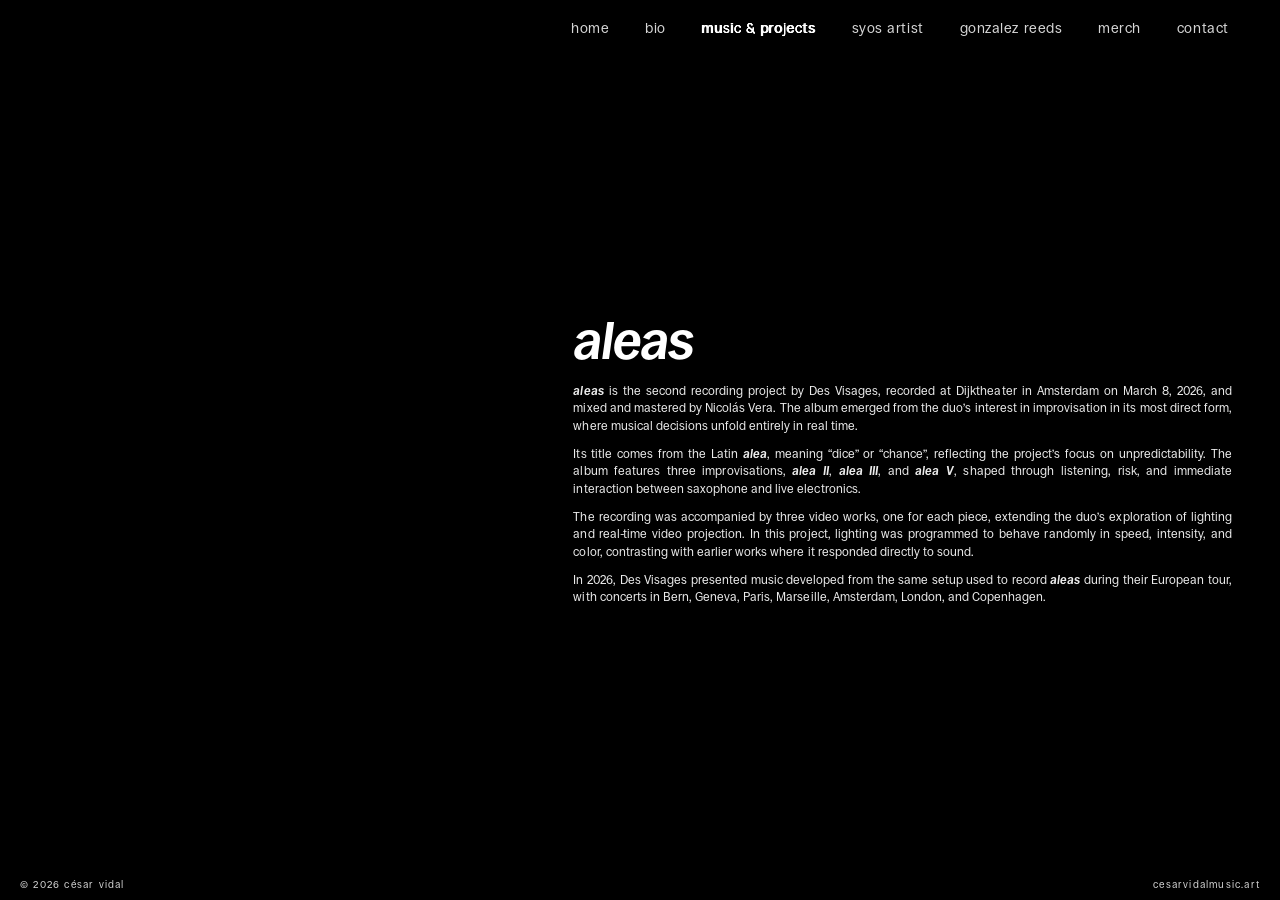
==== aleas.html @ bc0245df "Update aleas.html" ====
<!DOCTYPE html>
<html lang="en">
<head>
  <meta charset="UTF-8" />
  <meta name="viewport" content="width=device-width, initial-scale=1.0" />
  <meta name="description" content="aleas — Des Visages" />
  <title>aleas — César Vidal</title>

  <link rel="preload" href="fonts/Ronzino-BoldOblique.woff2" as="font" type="font/woff2" crossorigin />
  <link rel="preload" href="fonts/Ronzino-Regular.woff2" as="font" type="font/woff2" crossorigin />
  <link rel="preload" href="fonts/Ronzino-Oblique.woff2" as="font" type="font/woff2" crossorigin />
  <link rel="icon" href="favicon.ico" sizes="any">
  <link rel="icon" href="favicon.svg" type="image/svg+xml">
  <link rel="apple-touch-icon" href="apple-touch-icon.png">
  <script defer src="favicon.js?v=6"></script>
  <link rel="stylesheet" href="css/style.css" />

  <style>
    html, body {
      height: 100%;
      overflow: hidden;
      background: #000;
    }

    .cv-page {
      position: relative;
      height: 100vh;
      overflow: hidden;
      background: #000;
    }

    .cv-aleas-bg-video {
      position: fixed;
      inset: 0;
      width: 100vw;
      height: 100vh;
      object-fit: cover;
      object-position: center center;
      z-index: 0;
      pointer-events: none;
    }

    .cv-nav {
      background: transparent;
      z-index: 5;
    }

    .cv-nav.cv-nav--dark a {
      color: rgba(255,255,255,0.84);
    }

    .cv-nav.cv-nav--dark a:hover {
      color: var(--accent);
    }

    .cv-nav a.active {
      color: #ffffff;
      text-shadow: 0.35px 0 currentColor, -0.35px 0 currentColor;
    }

    .cv-page-content {
      position: relative;
      z-index: 2;
      height: 100vh;
      display: flex;
      flex-direction: column;
      min-height: 0;
      padding-top: var(--nav-height);
      box-sizing: border-box;
      background: transparent;
    }

    .cv-aleas-stage {
      flex: 1;
      min-height: 0;
      display: flex;
      align-items: center;
      justify-content: center;
      padding: 0 0 2.1rem;
      box-sizing: border-box;
    }

    .cv-aleas-panel {
      width: 100vw;
      height: min(74vh, 745px);
      min-height: 560px;
      background: rgba(0,0,0,0.64);
      box-sizing: border-box;
      display: grid;
      grid-template-columns: minmax(0, 0.42fr) minmax(0, 0.58fr);
      gap: clamp(1.8rem, 3.8vw, 4.6rem);
      align-items: center;
      padding: clamp(1.4rem, 2.5vw, 2.8rem) var(--pad-x);
    }

    .cv-aleas-player-slot {
      width: 100%;
      min-width: 0;
      display: flex;
      align-items: center;
      justify-content: center;
    }

    .cv-aleas-player {
      width: min(350px, 100%);
      height: 470px;
      border: 0;
      display: block;
      box-shadow: 0 18px 42px rgba(0,0,0,0.28);
    }

    .cv-aleas-text-slot {
      width: 100%;
      max-width: 760px;
      min-width: 0;
      font-family: 'Ronzino', sans-serif;
      color: #ffffff;
      justify-self: start;
    }

    .cv-page-title {
      margin: 0 0 clamp(0.9rem, 1.7vh, 1.3rem);
      color: #ffffff;
    }

    .cv-aleas-copy {
      margin: 0 0 0.72rem;
      font-size: clamp(12px, 0.92vw, 14.2px);
      line-height: 1.43;
      letter-spacing: 0.002em;
      color: rgba(255,255,255,0.92);
      text-align: justify;
      text-justify: inter-word;
    }

    .cv-aleas-copy em {
      font-style: italic;
    }

    .cv-aleas-copy:last-of-type {
      margin-bottom: 0;
    }

    .cv-aleas-footer {
      position: fixed;
      left: 0;
      right: 0;
      bottom: 0;
      z-index: 4;
      padding: 0.55rem clamp(0.5rem, 2vw, 1.25rem);
      display: flex;
      justify-content: space-between;
      align-items: center;
      background: transparent;
      border: 0;
      pointer-events: none;
    }

    .cv-aleas-footer span {
      font-family: 'Ronzino', sans-serif;
      font-size: 10px;
      letter-spacing: 0.12em;
      text-transform: lowercase;
      color: rgba(255,255,255,0.82);
    }
  </style>
</head>

<body>
  <div class="cv-page">

    <video class="cv-aleas-bg-video" autoplay muted loop playsinline preload="auto">
      <source src="videos/aleas-video.mp4" type="video/mp4">
    </video>

    <nav class="cv-nav cv-nav--dark">
      <ul>
        <li><a href="index.html">home</a></li>
        <li><a href="bio.html">bio</a></li>
        <li><a href="music-projects.html" class="active">music &amp; projects</a></li>
        <li><a href="https://syos.co/en/blogs/our-artists/cesar-vidal" target="_blank" rel="noopener">syos artist</a></li>
        <li><a href="gonzalez-reeds.html">gonzalez reeds</a></li>
        <li class="cv-nav-soon">
  <a href="#" aria-disabled="true">merch</a>
  <span class="cv-nav-soon-bubble">coming soon</span>
</li>
        <li><a href="contact.html">contact</a></li>
      </ul>
    </nav>

    <main class="cv-page-content">
      <section class="cv-aleas-stage">

        <div class="cv-aleas-panel">

          <div class="cv-aleas-player-slot">
            <iframe
              class="cv-aleas-player"
              src="https://bandcamp.com/EmbeddedPlayer/album=2317617485/size=large/bgcol=333333/linkcol=c8400a/tracklist=false/transparent=true/"
              seamless>
              <a href="https://desvisages.bandcamp.com/album/aleas">aleas by Des Visages</a>
            </iframe>
          </div>

          <article class="cv-aleas-text-slot">
            <h1 class="cv-page-title"><em>aleas</em></h1>

            <p class="cv-aleas-copy">
              <em>aleas</em> is the second recording project by Des Visages, recorded at Dijktheater in Amsterdam on March 8, 2026, and mixed and mastered by Nicolás Vera. The album emerged from the duo’s interest in improvisation in its most direct form, where musical decisions unfold entirely in real time.
            </p>

            <p class="cv-aleas-copy">
              Its title comes from the Latin <em>alea</em>, meaning “dice” or “chance”, reflecting the project’s focus on unpredictability. The album features three improvisations, <em>alea II</em>, <em>alea III</em>, and <em>alea V</em>, shaped through listening, risk, and immediate interaction between saxophone and live electronics.
            </p>

            <p class="cv-aleas-copy">
              The recording was accompanied by three video works, one for each piece, extending the duo’s exploration of lighting and real-time video projection. In this project, lighting was programmed to behave randomly in speed, intensity, and color, contrasting with earlier works where it responded directly to sound.
            </p>

            <p class="cv-aleas-copy">
              In 2026, Des Visages presented music developed from the same setup used to record <em>aleas</em> during their European tour, with concerts in Bern, Geneva, Paris, Marseille, Amsterdam, London, and Copenhagen.
            </p>
          </article>

        </div>

      </section>
    </main>

    <footer class="cv-aleas-footer">
      <span>© 2026 César Vidal</span>
      <span>cesarvidalmusic.art</span>
    </footer>

  </div>
</body>
</html>
---- css/style.css ----
/* =============================================
   CÉSAR VIDAL — cesarvidalmusic.art
   Global Stylesheet
   ============================================= */

@font-face {
  font-family: 'Ronzino';
  src: url('../fonts/Ronzino-BoldOblique.woff2') format('woff2');
  font-weight: 700;
  font-style: oblique;
  font-display: swap;
}
@font-face {
  font-family: 'Ronzino';
  src: url('../fonts/Ronzino-Regular.woff2') format('woff2');
  font-weight: 400;
  font-style: normal;
  font-display: swap;
}
@font-face {
  font-family: 'Ronzino';
  src: url('../fonts/Ronzino-Bold.woff2') format('woff2');
  font-weight: 700;
  font-style: normal;
  font-display: swap;
}

/* RESET & BASE */
*, *::before, *::after { box-sizing: border-box; margin: 0; padding: 0; }

html { font-size: 16px; scroll-behavior: smooth; }

body {
  font-family: 'Inter', -apple-system, BlinkMacSystemFont, 'Segoe UI', sans-serif;
  background: #ffffff;
  color: #0A0A0A;
  -webkit-font-smoothing: antialiased;
  -moz-osx-font-smoothing: grayscale;
}

a { color: inherit; text-decoration: none; }
img { display: block; max-width: 100%; }

/* TOKENS */
:root {
  --accent: #C8400A;
  --black: #0A0A0A;
  --white: #ffffff;
  --grey-light: #E0E0E0;
  --grey-mid: #888888;
  --grey-soft: #F2F2F0;
  --nav-height: clamp(2.75rem, 5vw, 3.5rem);
  --pad-x: clamp(1.25rem, 5vw, 3rem);
  --pad-y: clamp(1.5rem, 4vw, 2.5rem);
}

/* =============================================
   NAVIGATION
   ============================================= */
.cv-nav {
  position: absolute;
  top: 0; left: 0; right: 0;
  z-index: 100;
  display: flex;
  justify-content: flex-end;
  align-items: center;
  padding: clamp(1rem, 3vw, 1.75rem) clamp(2rem, 4vw, 3.5rem);
  height: var(--nav-height);
}

.cv-nav--dark a { color: rgba(255,255,255,0.6); }
.cv-nav--dark a:hover { color: var(--accent); }

.cv-nav--light a { color: var(--black); }
.cv-nav--light a:hover { color: var(--accent); }

.cv-nav ul {
  display: flex;
  gap: clamp(1.5rem, 2.8vw, 2.5rem);
  list-style: none;
}

.cv-nav a {
  font-family: 'Ronzino', sans-serif;
  font-weight: 400;
  font-size: 14px;
  letter-spacing: 0.04em;
  text-transform: lowercase;
  display: inline-block;
  transform-origin: center center;
  transition: color 0.35s ease, transform 0.35s ease;
}

.cv-nav a:hover {
  transform: scale(1.08);
}
.cv-nav a.active {
  color: var(--accent);
}

/* =============================================
   FOOTER
   ============================================= */
.cv-footer {
  padding: 1rem var(--pad-x);
  display: flex;
  justify-content: space-between;
  align-items: center;
  border-top: 0.5px solid var(--grey-light);
  flex-wrap: wrap;
  gap: 0.5rem;
}
.cv-footer span {
  font-size: 10px;
  letter-spacing: 0.14em;
  text-transform: uppercase;
  color: #bbb;
}

/* =============================================
   ACCENT DOT
   ============================================= */
.cv-dot {
  display: inline-block;
  width: 5px; height: 5px;
  border-radius: 50%;
  background: var(--accent);
  margin: 0 0.45em;
  vertical-align: middle;
}

/* =============================================
   SECTION LABEL
   ============================================= */
.cv-label {
  font-size: 10px;
  letter-spacing: 0.22em;
  text-transform: uppercase;
  color: var(--grey-mid);
  margin-bottom: 1.5rem;
}

/* =============================================
   PAGE WRAPPER (for interior pages)
   ============================================= */
.cv-page {
  position: relative;
  min-height: 100vh;
  display: flex;
  flex-direction: column;
}
.cv-page-content {
  flex: 1;
  padding-top: var(--nav-height);
}

/* =============================================
   HOME — HERO
   ============================================= */
.cv-hero {
  position: relative;
  width: 100%;
  height: 100vh;
  min-height: 500px;
  overflow: hidden;
  background: #0d0d0d;
}

.cv-hero-img {
  position: absolute;
  inset: 0;
  width: 100%;
  height: 100%;
  object-fit: cover;
  object-position: center center;
  display: block;
}

.cv-hero-overlay {
  position: absolute;
  inset: 0;
  background: linear-gradient(
    to bottom,
    rgba(0,0,0,0.58) 0%,
    rgba(0,0,0,0.10) 40%,
    rgba(0,0,0,0.0) 65%,
    rgba(0,0,0,0.15) 100%
  );
  z-index: 1;
}

.cv-hero-content {
  position: absolute;
  inset: 0;
  z-index: 10;
  display: flex;
  flex-direction: column;
  justify-content: space-between;
  padding: clamp(1rem, 3vw, 1.75rem) var(--pad-x);
}

.cv-hero-name {
  font-family: 'Ronzino', serif;
  font-weight: 700;
  font-style: oblique;
  font-size: clamp(36px, 7vw, 82px);
  line-height: 1;
  color: var(--white);
  text-transform: lowercase;
  letter-spacing: -0.02em;
  text-align: right;
  margin-top: clamp(3rem, 8vw, 5.5rem);
  white-space: nowrap;
}

.cv-hero-bottom {
  display: flex;
  align-items: flex-end;
  justify-content: space-between;
  flex-wrap: wrap;
  gap: 0.5rem;
  padding-bottom: clamp(0.5rem, 1.5vw, 1rem);
}

.cv-hero-tagline {
  font-size: clamp(9px, 1vw, 11px);
  letter-spacing: 0.18em;
  text-transform: uppercase;
  color: rgba(255,255,255,0.45);
}

/* =============================================
   BIO PAGE
   ============================================= */
.cv-bio-grid {
  display: grid;
  grid-template-columns: 55fr 45fr;
  gap: 0;
  border-bottom: 0.5px solid var(--grey-light);
  height: calc(100vh - var(--nav-height) - 52px);
  overflow: hidden;
}

.cv-bio-text {
  padding: var(--pad-y) var(--pad-x);
  border-right: 0.5px solid var(--grey-light);
  display: flex;
  flex-direction: column;
  justify-content: center;
  gap: 0;
  overflow: hidden;
}

.cv-bio-text p {
  font-family: 'Ronzino', sans-serif;
  font-weight: 400;
  font-size: clamp(11px, 1.05vw, 14px);
  line-height: 1.75;
  color: #333;
  text-align: justify;
  hyphens: auto;
  max-width: none;
}
.cv-bio-text p + p { margin-top: 0.75rem; }

.cv-bio-photo {
  width: 100%;
  height: 100%;
  object-fit: cover;
  object-position: center top;
  display: block;
}

/* =============================================
   MUSIC / DISCOGRAPHY PAGE
   ============================================= */
.cv-music-grid {
  display: grid;
  grid-template-columns: repeat(auto-fill, minmax(240px, 1fr));
  border-left: 0.5px solid var(--grey-light);
}

.cv-album {
  border-right: 0.5px solid var(--grey-light);
  border-bottom: 0.5px solid var(--grey-light);
  padding: var(--pad-y) var(--pad-x);
  transition: background 0.2s;
}
.cv-album:hover { background: var(--grey-soft); }

.cv-album-title {
  font-family: 'Mattone', 'Arial Black', sans-serif;
  font-weight: 900;
  font-size: clamp(22px, 4vw, 32px);
  text-transform: uppercase;
  letter-spacing: 0.01em;
  line-height: 1;
  margin-bottom: 0.5rem;
}
.cv-album-meta {
  font-size: 11px;
  letter-spacing: 0.12em;
  text-transform: uppercase;
  color: var(--grey-mid);
  margin-bottom: 0.75rem;
}
.cv-album-desc {
  font-size: 13px;
  line-height: 1.65;
  color: #555;
  margin-bottom: 1.25rem;
}
.cv-album-link {
  font-size: 10px;
  letter-spacing: 0.16em;
  text-transform: uppercase;
  color: var(--accent);
  border-bottom: 0.5px solid var(--accent);
  padding-bottom: 1px;
  transition: opacity 0.2s;
}
.cv-album-link:hover { opacity: 0.7; }

/* =============================================
   PROJECTS PAGE
   ============================================= */
.cv-project {
  border-bottom: 0.5px solid var(--grey-light);
  padding: var(--pad-y) var(--pad-x);
  display: grid;
  grid-template-columns: 1fr 2fr;
  gap: clamp(1.5rem, 4vw, 3rem);
  align-items: start;
  transition: background 0.2s;
}
.cv-project:hover { background: var(--grey-soft); }

.cv-project-title {
  font-family: 'Mattone', 'Arial Black', sans-serif;
  font-weight: 900;
  font-size: clamp(28px, 5vw, 52px);
  text-transform: uppercase;
  letter-spacing: 0.01em;
  line-height: 0.92;
}
.cv-project-body { }
.cv-project-tag {
  font-size: 10px;
  letter-spacing: 0.2em;
  text-transform: uppercase;
  color: var(--accent);
  margin-bottom: 0.6rem;
}
.cv-project-desc {
  font-size: 14px;
  line-height: 1.75;
  color: #444;
  max-width: 52ch;
}
.cv-project-link {
  display: inline-block;
  margin-top: 1rem;
  font-size: 10px;
  letter-spacing: 0.16em;
  text-transform: uppercase;
  color: var(--grey-mid);
  border-bottom: 0.5px solid var(--grey-light);
  padding-bottom: 1px;
  transition: color 0.2s, border-color 0.2s;
}
.cv-project-link:hover { color: var(--black); border-color: var(--black); }

/* =============================================
   CONTACT PAGE
   ============================================= */
.cv-contact-wrap {
  padding: var(--pad-y) var(--pad-x);
  max-width: 640px;
}
.cv-contact-heading {
  font-family: 'Mattone', 'Arial Black', sans-serif;
  font-weight: 900;
  font-size: clamp(36px, 7vw, 72px);
  text-transform: uppercase;
  letter-spacing: 0.01em;
  line-height: 0.9;
  margin-bottom: 2rem;
}
.cv-contact-list {
  list-style: none;
  display: flex;
  flex-direction: column;
  gap: 0;
  border-top: 0.5px solid var(--grey-light);
}
.cv-contact-list li {
  padding: 1rem 0;
  border-bottom: 0.5px solid var(--grey-light);
  display: flex;
  justify-content: space-between;
  align-items: center;
}
.cv-contact-list .platform {
  font-size: 10px;
  letter-spacing: 0.18em;
  text-transform: uppercase;
  color: var(--grey-mid);
}
.cv-contact-list a {
  font-size: 13px;
  letter-spacing: 0.04em;
  color: var(--black);
  transition: color 0.2s;
}
.cv-contact-list a:hover { color: var(--accent); }

/* =============================================
   INTERIOR PAGE HERO (title bar)
   ============================================= */
.cv-page-hero {
  padding: 0.75rem var(--pad-x);
  border-bottom: 0.5px solid var(--grey-light);
}
.cv-page-title {
  font-family: 'Ronzino', serif;
  font-weight: 700;
  font-style: oblique;
  font-size: clamp(28px, 5vw, 52px);
  text-transform: lowercase;
  letter-spacing: -0.02em;
  line-height: 1;
}

/* =============================================
   RESPONSIVE
   ============================================= */
@media (max-width: 720px) {
  .cv-bio-grid {
    grid-template-columns: 1fr;
  }
  .cv-bio-text {
    border-right: none;
    border-bottom: 0.5px solid var(--grey-light);
  }
  .cv-project {
    grid-template-columns: 1fr;
    gap: 1rem;
  }
  .cv-project-title {
    font-size: clamp(32px, 10vw, 52px);
  }
}

@media (max-width: 480px) {
  .cv-nav ul { gap: 1rem; }
  .cv-hero-name { font-size: clamp(36px, 11vw, 60px); }
}

/* NAV HOVER OVERRIDE — stable hover without layout shift */
.cv-nav a {
  display: inline-block;
  transform-origin: center center;
  line-height: 1;
  font-weight: 400;
  transition: color 0.35s ease, transform 0.35s ease, text-shadow 0.35s ease;
}

.cv-nav--light a {
  color: var(--black);
}

.cv-nav--dark a {
  color: rgba(255,255,255,0.6);
}

.cv-nav--light a:hover,
.cv-nav--dark a:hover {
  color: var(--accent);
  transform: scale(1.18);
  text-shadow: 0.35px 0 currentColor, -0.35px 0 currentColor;
}

.cv-nav a.active {
  color: var(--accent);
  text-shadow: 0.35px 0 currentColor, -0.35px 0 currentColor;
}
/* GLOBAL FOOTER OVERRIDE — same look as index and bio */
.cv-footer {
  flex-shrink: 0;
  padding: 0.55rem clamp(0.5rem, 2vw, 1.25rem);
  display: flex;
  justify-content: space-between;
  align-items: center;
  border-top: 0.5px solid #E0E0E0;
  background: #fff;
}

.cv-footer span {
  font-family: 'Ronzino', sans-serif;
  font-size: 10px;
  letter-spacing: 0.12em;
  text-transform: lowercase;
  color: #bbb;
}
.cv-nav-soon {
  position: relative;
}

.cv-nav-soon > a {
  cursor: default;
}

.cv-nav-soon-bubble {
  position: absolute;
  top: calc(100% + 0.55rem);
  left: 50%;
  transform: translateX(-50%) translateY(-0.15rem);
  opacity: 0;
  pointer-events: none;

  padding: 0.34rem 0.52rem 0.38rem;
  border-radius: 999px;

  font-family: 'Ronzino', sans-serif;
  font-size: 10px;
  line-height: 1;
  letter-spacing: 0.08em;
  text-transform: lowercase;
  white-space: nowrap;

  color: #ffffff;
  background: var(--accent);

  transition:
    opacity 0.25s ease,
    transform 0.25s ease;
}

.cv-nav-soon:hover .cv-nav-soon-bubble {
  opacity: 1;
  transform: translateX(-50%) translateY(0);
}
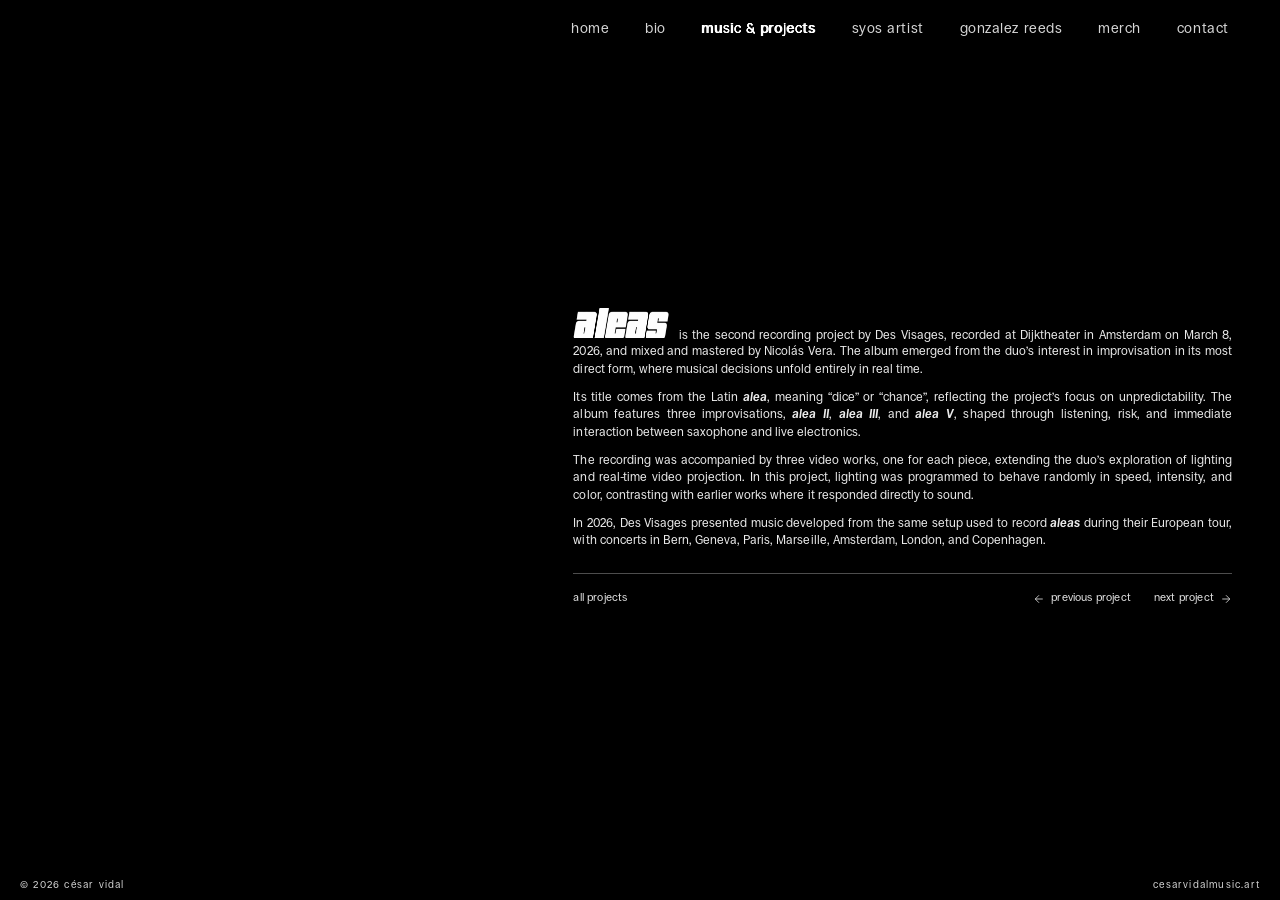
==== commit c0444ac1: "Publish approved project titles, photo transitions and navigation" ====
--- a/aleas.html
+++ b/aleas.html
@@ -2,6 +2,28 @@
 <html lang="en">
 <head>
   <meta charset="UTF-8" />
+
+  <!-- Read navigation intent before waiting for external styles or scripts. -->
+  <script>
+    (function () {
+      try {
+        const key = "cv-page-transition";
+        const raw = sessionStorage.getItem(key);
+        sessionStorage.removeItem(key);
+        const state = raw ? JSON.parse(raw) : null;
+        const age = state ? Date.now() - Number(state.time) : Infinity;
+        if (state && state.target === location.pathname && age >= 0 && age < 60000) {
+          document.documentElement.classList.add("cv-transition-incoming");
+          document.documentElement.classList.add("cv-transition-to-aleas-photo");
+        }
+      } catch (error) {
+        // Navigation remains available when storage is blocked.
+      }
+    })();
+  </script>
+  <link rel="stylesheet" href="css/page-transition.css?v=19" />
+  <script defer src="page-transition.js?v=19" onerror="document.documentElement.classList.remove('cv-transition-incoming', 'cv-transition-to-aleas-photo')"></script>
+
   <meta name="viewport" content="width=device-width, initial-scale=1.0" />
   <meta name="description" content="aleas — Des Visages" />
   <title>aleas — César Vidal</title>
@@ -9,11 +31,12 @@
   <link rel="preload" href="fonts/Ronzino-BoldOblique.woff2" as="font" type="font/woff2" crossorigin />
   <link rel="preload" href="fonts/Ronzino-Regular.woff2" as="font" type="font/woff2" crossorigin />
   <link rel="preload" href="fonts/Ronzino-Oblique.woff2" as="font" type="font/woff2" crossorigin />
+  <link rel="preload" as="image" href="img/title-projects-inline-v1.png" type="image/png" fetchpriority="high">
   <link rel="icon" href="favicon.ico" sizes="any">
   <link rel="icon" href="favicon.svg" type="image/svg+xml">
   <link rel="apple-touch-icon" href="apple-touch-icon.png">
   <script defer src="favicon.js?v=6"></script>
-  <link rel="stylesheet" href="css/style.css" />
+  <link rel="stylesheet" href="css/style.css?v=17" />
 
   <style>
     html, body {
@@ -118,6 +141,18 @@
       justify-self: start;
     }
 
+    .cv-aleas-opening {
+      --run-in-copy-size: clamp(12px, .92vw, 14.2px);
+      --run-in-copy-leading: 1.43;
+      --run-in-paragraph-gap: .72rem;
+      --run-in-title-height: clamp(30px, 2.4vw, 42px);
+      --run-in-title-ratio: 3.1;
+      --run-in-art-left: -61.87989556%;
+      --run-in-art-top: -38.61386139%;
+      --run-in-art-width: 218.27676240%;
+      --run-in-art-height: 465.84158416%;
+    }
+
     .cv-page-title {
       margin: 0 0 clamp(0.9rem, 1.7vh, 1.3rem);
       color: #ffffff;
@@ -164,10 +199,13 @@
       color: rgba(255,255,255,0.82);
     }
   </style>
+  <link rel="stylesheet" href="css/inline-project-heading.css?v=2" />
+  <link rel="stylesheet" href="css/project-navigation.css?v=2" />
 </head>
 
 <body>
-  <div class="cv-page">
+  <div class="cv-transition-entering" aria-hidden="true"></div>
+  <div class="cv-page" data-page-transition-content>
 
     <video class="cv-aleas-bg-video" autoplay muted loop playsinline preload="auto">
       <source src="videos/aleas-video.mp4" type="video/mp4">
@@ -203,11 +241,18 @@
           </div>
 
           <article class="cv-aleas-text-slot">
-            <h1 class="cv-page-title"><em>aleas</em></h1>
-
-            <p class="cv-aleas-copy">
-              <em>aleas</em> is the second recording project by Des Visages, recorded at Dijktheater in Amsterdam on March 8, 2026, and mixed and mastered by Nicolás Vera. The album emerged from the duo’s interest in improvisation in its most direct form, where musical decisions unfold entirely in real time.
-            </p>
+            <div class="cv-aleas-opening cv-run-in-opening">
+              <h1 class="cv-page-title cv-run-in-title">
+                <span class="cv-run-in-title-label">aleas</span>
+                <span class="cv-run-in-title-art" aria-hidden="true">
+                  <img src="img/title-projects-inline-v1.png" width="1672" height="941" alt="" decoding="async" onerror="this.closest('h1').classList.add('cv-run-in-fallback')">
+                </span>
+              </h1>
+
+              <p class="cv-aleas-copy">
+                is the second recording project by Des Visages, recorded at Dijktheater in Amsterdam on March 8, 2026, and mixed and mastered by Nicolás Vera. The album emerged from the duo’s interest in improvisation in its most direct form, where musical decisions unfold entirely in real time.
+              </p>
+            </div>
 
             <p class="cv-aleas-copy">
               Its title comes from the Latin <em>alea</em>, meaning “dice” or “chance”, reflecting the project’s focus on unpredictability. The album features three improvisations, <em>alea II</em>, <em>alea III</em>, and <em>alea V</em>, shaped through listening, risk, and immediate interaction between saxophone and live electronics.
@@ -220,6 +265,15 @@
             <p class="cv-aleas-copy">
               In 2026, Des Visages presented music developed from the same setup used to record <em>aleas</em> during their European tour, with concerts in Bern, Geneva, Paris, Marseille, Amsterdam, London, and Copenhagen.
             </p>
+            <nav class="cv-project-nav" aria-label="Project navigation">
+              <a class="cv-project-nav-all" href="music-projects.html">all projects</a>
+              <a class="cv-project-nav-previous" href="des-visages-ep.html" rel="prev" aria-label="Previous project: Des Visages (EP)" title="Des Visages (EP)">
+                <svg viewBox="0 0 16 16" aria-hidden="true" focusable="false"><path d="M13 8H3m5-5L3 8l5 5"/></svg><span>previous<span class="cv-project-nav-context"> project</span></span>
+              </a>
+              <a class="cv-project-nav-next" href="flor-de-loto.html" rel="next" aria-label="Next project: Flor de Loto" title="Flor de Loto">
+                <span>next<span class="cv-project-nav-context"> project</span></span><svg viewBox="0 0 16 16" aria-hidden="true" focusable="false"><path d="M3 8h10M8 3l5 5-5 5"/></svg>
+              </a>
+            </nav>
           </article>
 
         </div>
@@ -233,5 +287,12 @@
     </footer>
 
   </div>
+  <script>
+  document.querySelectorAll(".cv-nav-soon > a").forEach(link => {
+    link.addEventListener("click", event => {
+      event.preventDefault();
+    });
+  });
+</script>
 </body>
 </html>
--- a/css/page-transition.css
+++ b/css/page-transition.css
@@ -0,0 +1,259 @@
+/* Shared navigation transition. Keep timing and visual settings in one place. */
+:root {
+  --cv-transition-ready: 1;
+  --cv-transition-out-duration: 500ms;
+  --cv-transition-in-duration: 650ms;
+  --cv-transition-reduced-out-duration: 80ms;
+  --cv-transition-reduced-in-duration: 100ms;
+  --cv-transition-color-des-visages: #C40F14;
+  --cv-transition-color-spam: #E6DFC5;
+  --cv-transition-color-black: #000000;
+  --cv-transition-color-white: #ffffff;
+  --cv-artikulation-photo-position: center 60%;
+  --cv-transition-photo-content-blur: 48px;
+}
+
+.cv-transition-entering,
+.cv-transition-curtain {
+  position: fixed;
+  inset: 0;
+  z-index: 2147483600;
+  opacity: 0;
+  pointer-events: none;
+  background:
+    radial-gradient(
+      ellipse at 57% 63%,
+      rgba(44, 85, 68, 0.18),
+      transparent 75%
+    ),
+    #242017;
+}
+
+.cv-transition-curtain {
+  transition: opacity var(--cv-transition-out-duration) cubic-bezier(0.40, 0, 0.22, 1);
+}
+
+.cv-transition-curtain.is-covered,
+html.cv-transition-incoming .cv-transition-entering {
+  opacity: 1;
+  pointer-events: auto;
+}
+
+/* Match each page's background in both directions. */
+html.cv-transition-from-des-visages {
+  --cv-transition-source-color: var(--cv-transition-color-des-visages);
+}
+
+html.cv-transition-to-des-visages {
+  --cv-transition-destination-color: var(--cv-transition-color-des-visages);
+}
+
+html.cv-transition-from-spam {
+  --cv-transition-source-color: var(--cv-transition-color-spam);
+}
+
+html.cv-transition-to-spam {
+  --cv-transition-destination-color: var(--cv-transition-color-spam);
+}
+
+html.cv-transition-from-black {
+  --cv-transition-source-color: var(--cv-transition-color-black);
+}
+
+html.cv-transition-to-black {
+  --cv-transition-destination-color: var(--cv-transition-color-black);
+}
+
+html.cv-transition-from-white {
+  --cv-transition-source-color: var(--cv-transition-color-white);
+}
+
+html.cv-transition-to-white {
+  --cv-transition-destination-color: var(--cv-transition-color-white);
+}
+
+html:is(.cv-transition-to-des-visages, .cv-transition-to-spam, .cv-transition-to-black, .cv-transition-to-white) .cv-transition-entering {
+  background: var(--cv-transition-destination-color);
+}
+
+html:is(.cv-transition-to-des-visages, .cv-transition-to-spam, .cv-transition-to-black, .cv-transition-to-white) .cv-transition-curtain {
+  background: var(--cv-transition-source-color, #ffffff);
+  transition:
+    opacity var(--cv-transition-out-duration) cubic-bezier(0.40, 0, 0.22, 1),
+    background-color var(--cv-transition-out-duration) cubic-bezier(0.40, 0, 0.22, 1);
+}
+
+html:is(.cv-transition-to-des-visages, .cv-transition-to-spam, .cv-transition-to-black, .cv-transition-to-white) .cv-transition-curtain.is-covered {
+  background-color: var(--cv-transition-destination-color);
+}
+
+/* Photo transitions use spatial colors instead of a solid curtain.
+   Small copies avoid downloading full backgrounds on other pages. */
+html:is(.cv-transition-to-aleas-photo, .cv-transition-to-bio-photo, .cv-transition-to-artikulation, .cv-transition-to-des-visages-photo, .cv-transition-to-spam-photo, .cv-transition-to-des-visages-ep-photo, .cv-transition-to-flor-photo, .cv-transition-to-nubes-photo) :is(.cv-transition-curtain, .cv-transition-entering) {
+  overflow: hidden;
+}
+
+html.cv-transition-to-artikulation :is(.cv-transition-curtain, .cv-transition-entering) {
+  background:
+    linear-gradient(to top, #000, transparent 65%),
+    linear-gradient(105deg, #030205 35%, #2116bc 80%, #30207b);
+}
+
+html:is(.cv-transition-to-aleas-photo, .cv-transition-to-bio-photo, .cv-transition-to-artikulation, .cv-transition-to-des-visages-photo, .cv-transition-to-spam-photo, .cv-transition-to-des-visages-ep-photo, .cv-transition-to-flor-photo, .cv-transition-to-nubes-photo) :is(.cv-transition-curtain, .cv-transition-entering)::before {
+  content: "";
+  position: absolute;
+  inset: 0;
+  filter: blur(clamp(48px, 7vw, 120px));
+  transform: scale(1.18);
+}
+
+html.cv-transition-to-bio-photo :is(.cv-transition-curtain, .cv-transition-entering) {
+  background: #fff;
+}
+
+html.cv-transition-to-bio-photo :is(.cv-transition-curtain, .cv-transition-entering)::before {
+  right: 50%;
+  background: url("../img/bio-transition.webp") center / cover no-repeat #fff;
+  transform-origin: left center;
+}
+
+html.cv-transition-to-artikulation :is(.cv-transition-curtain, .cv-transition-entering)::before {
+  background:
+    linear-gradient(to top, rgba(0,0,0,.55), transparent 45%),
+    url("../img/artikulation-video-1.webp") var(--cv-artikulation-photo-position) / cover no-repeat;
+}
+
+html.cv-transition-to-des-visages-photo :is(.cv-transition-curtain, .cv-transition-entering) {
+  background: var(--cv-transition-color-des-visages);
+}
+
+html.cv-transition-to-des-visages-photo :is(.cv-transition-curtain, .cv-transition-entering)::before {
+  background: url("../img/des-visages-transition.webp") left bottom / auto 100% no-repeat var(--cv-transition-color-des-visages);
+  transform-origin: left bottom;
+}
+
+html.cv-transition-to-spam-photo :is(.cv-transition-curtain, .cv-transition-entering) {
+  background: var(--cv-transition-color-spam);
+}
+
+html.cv-transition-to-spam-photo :is(.cv-transition-curtain, .cv-transition-entering)::before {
+  background: url("../img/spam-transition.webp") left bottom / min(56vw, 700px, calc((100vw - var(--pad-x)) * .53)) auto no-repeat var(--cv-transition-color-spam);
+  transform-origin: left bottom;
+}
+
+html.cv-transition-to-des-visages-ep-photo :is(.cv-transition-curtain, .cv-transition-entering) {
+  background: #000;
+}
+
+html.cv-transition-to-des-visages-ep-photo :is(.cv-transition-curtain, .cv-transition-entering)::before {
+  background: url("../img/des-visages-ep-transition.webp") right 1.5cm bottom / auto 96vh no-repeat #000;
+  transform-origin: right bottom;
+}
+
+html:is(.cv-transition-to-flor-photo, .cv-transition-to-nubes-photo) :is(.cv-transition-curtain, .cv-transition-entering) {
+  background: #000;
+}
+
+html.cv-transition-to-aleas-photo :is(.cv-transition-curtain, .cv-transition-entering) {
+  background: #000;
+}
+
+html.cv-transition-to-aleas-photo :is(.cv-transition-curtain, .cv-transition-entering)::before {
+  background:
+    url("../img/cover-aleas.webp") left 10vw center / min(26vw, 350px) auto no-repeat,
+    linear-gradient(rgba(0,0,0,.4), rgba(0,0,0,.4)),
+    url("../img/aleas-transition.webp") center / cover no-repeat #000;
+}
+
+html.cv-transition-to-flor-photo :is(.cv-transition-curtain, .cv-transition-entering)::before {
+  background:
+    url("../img/cover-flor-de-loto.webp") left 10vw center / min(26vw, 350px) auto no-repeat,
+    linear-gradient(rgba(0,0,0,.4), rgba(0,0,0,.4)),
+    url("../img/flor-de-loto-transition.webp") center / cover no-repeat #000;
+}
+
+html.cv-transition-to-nubes-photo :is(.cv-transition-curtain, .cv-transition-entering)::before {
+  background:
+    url("../img/cover-nubes.webp") left 8vw center / min(32vw, 460px) auto no-repeat,
+    linear-gradient(rgba(0,0,0,.25), rgba(0,0,0,.25)),
+    url("../img/nubes-transition.webp") center / cover no-repeat #000;
+}
+
+html.cv-transition-leaving [data-page-transition-content],
+html.cv-transition-incoming [data-page-transition-content] {
+  filter: blur(7px) brightness(0.90);
+  transform: scale(1.008);
+}
+
+html:is(.cv-transition-to-aleas-photo, .cv-transition-to-bio-photo, .cv-transition-to-artikulation, .cv-transition-to-des-visages-photo, .cv-transition-to-spam-photo, .cv-transition-to-des-visages-ep-photo, .cv-transition-to-flor-photo, .cv-transition-to-nubes-photo).cv-transition-incoming [data-page-transition-content] {
+  filter: blur(var(--cv-transition-photo-content-blur)) brightness(1);
+}
+
+html.cv-transition-leaving [data-page-transition-content] {
+  transition:
+    filter var(--cv-transition-out-duration) cubic-bezier(0.40, 0, 0.22, 1),
+    transform var(--cv-transition-out-duration) cubic-bezier(0.40, 0, 0.22, 1);
+}
+
+/* CSS fallback for browsers without Element.animate. */
+html.cv-transition-incoming.cv-transition-reveal .cv-transition-entering {
+  opacity: 0;
+  pointer-events: none;
+  transition: opacity var(--cv-transition-in-duration) cubic-bezier(0.40, 0, 0.22, 1);
+}
+
+html.cv-transition-incoming.cv-transition-reveal [data-page-transition-content] {
+  filter: blur(0) brightness(1);
+  transform: scale(1);
+  transition:
+    filter var(--cv-transition-in-duration) cubic-bezier(0.40, 0, 0.22, 1),
+    transform var(--cv-transition-in-duration) cubic-bezier(0.40, 0, 0.22, 1);
+}
+
+html:is(.cv-transition-to-aleas-photo, .cv-transition-to-bio-photo, .cv-transition-to-artikulation, .cv-transition-to-des-visages-photo, .cv-transition-to-spam-photo, .cv-transition-to-des-visages-ep-photo, .cv-transition-to-flor-photo, .cv-transition-to-nubes-photo).cv-transition-incoming.cv-transition-reveal [data-page-transition-content] {
+  filter: blur(0px) brightness(1);
+}
+
+/* Explicit starting frames also work before a fast page's first paint. */
+html.cv-transition-css-fallback.cv-transition-incoming.cv-transition-reveal .cv-transition-entering {
+  transition: none;
+  animation: cv-transition-overlay-in var(--cv-transition-css-duration) cubic-bezier(0.40, 0, 0.22, 1) both;
+}
+
+html.cv-transition-css-fallback.cv-transition-incoming.cv-transition-reveal [data-page-transition-content] {
+  transition: none;
+  animation: cv-transition-content-in var(--cv-transition-css-duration) cubic-bezier(0.40, 0, 0.22, 1) both;
+}
+
+html:is(.cv-transition-to-aleas-photo, .cv-transition-to-bio-photo, .cv-transition-to-artikulation, .cv-transition-to-des-visages-photo, .cv-transition-to-spam-photo, .cv-transition-to-des-visages-ep-photo, .cv-transition-to-flor-photo, .cv-transition-to-nubes-photo).cv-transition-css-fallback.cv-transition-incoming.cv-transition-reveal [data-page-transition-content] {
+  animation-name: cv-transition-photo-in;
+}
+
+@keyframes cv-transition-overlay-in {
+  from { opacity: 1; }
+  to { opacity: 0; }
+}
+
+@keyframes cv-transition-content-in {
+  from { filter: blur(7px) brightness(0.90); transform: scale(1.008); }
+  to { filter: blur(0px) brightness(1); transform: scale(1); }
+}
+
+@keyframes cv-transition-photo-in {
+  from { filter: blur(var(--cv-transition-photo-content-blur)) brightness(1); transform: scale(1.008); }
+  to { filter: blur(0px) brightness(1); transform: scale(1); }
+}
+
+@media (prefers-reduced-motion: reduce) {
+  :root { --cv-transition-photo-content-blur: 0px; }
+  .cv-transition-curtain,
+  html:is(.cv-transition-to-des-visages, .cv-transition-to-spam, .cv-transition-to-black, .cv-transition-to-white) .cv-transition-curtain,
+  html.cv-transition-leaving [data-page-transition-content] {
+    transition-duration: var(--cv-transition-reduced-out-duration);
+  }
+
+  html.cv-transition-incoming.cv-transition-reveal .cv-transition-entering,
+  html.cv-transition-incoming.cv-transition-reveal [data-page-transition-content] {
+    transition-duration: var(--cv-transition-reduced-in-duration);
+  }
+}
--- a/css/style.css
+++ b/css/style.css
@@ -20,6 +20,41 @@
 @font-face {
   font-family: 'Ronzino';
   src: url('../fonts/Ronzino-Bold.woff2') format('woff2');
+  font-weight: 700;
+  font-style: normal;
+  font-display: swap;
+}
+
+@font-face {
+  font-family: 'Barlowfold';
+  src: url('../fonts/barlowfold.otf') format('opentype');
+  font-weight: 700;
+  font-style: normal;
+  font-display: swap;
+}
+
+@font-face {
+  font-family: 'Fluxisch Else';
+  src: url('../fonts/FluxischElse-Light.woff') format('woff'),
+       url('../fonts/FluxischElse-Light.otf') format('opentype');
+  font-weight: 200;
+  font-style: normal;
+  font-display: swap;
+}
+
+@font-face {
+  font-family: 'Fluxisch Else';
+  src: url('../fonts/FluxischElse-Regular.woff') format('woff'),
+       url('../fonts/FluxischElse-Regular.otf') format('opentype');
+  font-weight: 400;
+  font-style: normal;
+  font-display: swap;
+}
+
+@font-face {
+  font-family: 'Fluxisch Else';
+  src: url('../fonts/FluxischElse-Bold.woff') format('woff'),
+       url('../fonts/FluxischElse-Bold.otf') format('opentype');
   font-weight: 700;
   font-style: normal;
   font-display: swap;
@@ -476,7 +511,7 @@
 .cv-nav--light a:hover,
 .cv-nav--dark a:hover {
   color: var(--accent);
-  transform: scale(1.18);
+  transform: scale(1.36);
   text-shadow: 0.35px 0 currentColor, -0.35px 0 currentColor;
 }
 
@@ -540,3 +575,69 @@
   opacity: 1;
   transform: translateX(-50%) translateY(0);
 }
+/* =============================================
+   PAGE TRANSITION — jagged curtain test
+   ============================================= */
+
+.cv-page-transition {
+  position: fixed;
+  inset: 0;
+  z-index: 99999;
+  pointer-events: none;
+  overflow: hidden;
+}
+
+.cv-page-transition__curtain {
+  position: absolute;
+  left: 0;
+  top: 0;
+  width: 100vw;
+  height: 118vh;
+  background: #000000;
+
+  transform: translateY(-112%);
+  transition: transform 0.72s cubic-bezier(0.76, 0, 0.24, 1);
+
+  clip-path: polygon(
+    0 0,
+    100% 0,
+    100% 86%,
+    96% 100%,
+    92% 86%,
+    88% 100%,
+    84% 86%,
+    80% 100%,
+    76% 86%,
+    72% 100%,
+    68% 86%,
+    64% 100%,
+    60% 86%,
+    56% 100%,
+    52% 86%,
+    48% 100%,
+    44% 86%,
+    40% 100%,
+    36% 86%,
+    32% 100%,
+    28% 86%,
+    24% 100%,
+    20% 86%,
+    16% 100%,
+    12% 86%,
+    8% 100%,
+    4% 86%,
+    0 100%
+  );
+}
+
+.cv-page-transition.is-closing .cv-page-transition__curtain {
+  transform: translateY(0);
+}
+
+.cv-page-transition.is-entering .cv-page-transition__curtain {
+  transform: translateY(-112%);
+}
+
+.cv-page-transition.is-ready .cv-page-transition__curtain {
+  transform: translateY(0);
+}
--- a/css/inline-project-heading.css
+++ b/css/inline-project-heading.css
@@ -0,0 +1,72 @@
+/* An inline headline shares the first text baseline; later lines use full width. */
+.cv-run-in-opening {
+  display: block;
+  margin-bottom: var(--run-in-paragraph-gap, .66rem);
+  font-size: var(--run-in-copy-size);
+  line-height: var(--run-in-copy-leading);
+  letter-spacing: .002em;
+  text-align: justify;
+  text-justify: inter-word;
+}
+
+.cv-page-title.cv-run-in-title {
+  display: inline;
+  float: none;
+  width: auto;
+  max-width: none;
+  margin: 0 .5em 0 0;
+  color: var(--run-in-title-color, #fff);
+  font-size: inherit;
+  line-height: inherit;
+  letter-spacing: inherit;
+  text-transform: none;
+}
+
+.cv-run-in-title-label {
+  position: absolute;
+  width: 1px;
+  height: 1px;
+  overflow: hidden;
+  clip-path: inset(50%);
+}
+
+.cv-run-in-title-art {
+  position: relative;
+  display: inline-block;
+  width: calc(var(--run-in-title-height) * var(--run-in-title-ratio));
+  max-width: calc(100% - 1em);
+  height: var(--run-in-title-height);
+  overflow: hidden;
+  vertical-align: baseline;
+}
+
+.cv-run-in-title-art img {
+  position: absolute;
+  left: var(--run-in-art-left);
+  top: var(--run-in-art-top);
+  width: var(--run-in-art-width);
+  height: var(--run-in-art-height);
+  max-width: none;
+  display: block;
+  filter: var(--run-in-art-filter, brightness(0) invert(1));
+}
+
+.cv-run-in-opening > p {
+  display: inline;
+  margin: 0;
+}
+
+.cv-run-in-fallback .cv-run-in-title-art { display: none; }
+.cv-run-in-fallback .cv-run-in-title-label {
+  position: static;
+  width: auto;
+  height: auto;
+  overflow: visible;
+  clip-path: none;
+  font-family: Impact, 'Ronzino', sans-serif;
+  font-size: var(--run-in-title-height);
+  font-weight: 700;
+  font-style: oblique;
+  line-height: 1;
+  letter-spacing: -.035em;
+}
--- a/css/project-navigation.css
+++ b/css/project-navigation.css
@@ -0,0 +1,82 @@
+/* In-flow project links share the text column and inherit each page's palette. */
+.cv-project-nav {
+  display: flex;
+  flex-wrap: wrap;
+  align-items: center;
+  gap: 4px clamp(16px, 1.8vw, 28px);
+  width: 100%;
+  margin-top: clamp(18px, 2.6vh, 28px);
+  padding-top: 9px;
+  border-top: .5px solid rgba(255,255,255,.3);
+  font-family: 'Ronzino', sans-serif;
+  font-size: clamp(11px, .86vw, 13px);
+  font-weight: 400;
+  font-style: normal;
+  line-height: 1.35;
+  letter-spacing: .015em;
+  text-align: left;
+  color: rgba(255,255,255,.88);
+}
+
+.cv-project-nav a {
+  display: inline-flex;
+  align-items: center;
+  gap: .55em;
+  min-height: 32px;
+  padding: 5px 0;
+  text-decoration: none;
+  white-space: nowrap;
+  transition: color .2s ease;
+}
+
+.cv-project-nav-all { margin-right: auto; }
+
+.cv-project-nav a:is(:hover, :focus-visible) { color: var(--accent); }
+.cv-project-nav a:focus-visible { outline: 1px solid currentColor; outline-offset: 4px; }
+.cv-project-nav svg {
+  width: 12px;
+  height: 12px;
+  fill: none;
+  stroke: currentColor;
+  stroke-width: 1.1;
+  flex: none;
+  transition: transform .2s ease;
+}
+.cv-project-nav-previous:hover svg { transform: translateX(-3px); }
+.cv-project-nav-next:hover svg { transform: translateX(3px); }
+
+.cv-spam-text-panel .cv-project-nav {
+  border-color: rgba(5,5,5,.28);
+  color: rgba(5,5,5,.78);
+}
+
+.cv-dv-copy .cv-project-nav a:is(:hover, :focus-visible) { color: #fff; text-decoration: underline; text-underline-offset: 4px; }
+
+/* Let the video column use the title's height without moving the body copy. */
+.cv-ab-copy-columns { min-height: calc(156px + clamp(13px, .9vw, 15px) * 1.2); }
+.cv-ab-live { grid-row: 1 / 3; grid-template-rows: repeat(4, auto); }
+.cv-ab-live > .cv-project-nav { margin-top: 4px; gap: 4px 16px; font-size: clamp(11px, .82vw, 12px); }
+.cv-ab-live .cv-project-nav-context { display: none; }
+
+@media (max-width: 720px) {
+  .cv-ab-live { grid-row: auto; }
+  .cv-project-nav { gap: 3px 16px; }
+  .cv-project-nav-all { flex-basis: 100%; }
+  .cv-project-nav-context { display: none; }
+  .cv-project-nav-next { margin-left: auto; }
+}
+
+/* Keep the new links reachable when a viewport is shorter than the content. */
+@media (max-width: 720px), (max-height: 680px) {
+  html, body { height: auto; overflow-y: auto; }
+  .cv-page { height: auto; min-height: 100svh; overflow: clip; }
+  .cv-page-content { height: auto; min-height: 100svh; }
+  .cv-dv-layout, .cv-dv-ep-layout { height: auto; min-height: calc(100svh - var(--nav-height)); }
+  .cv-dv-copy-panel { height: auto; padding-top: 28px; padding-bottom: 48px; }
+  .cv-nubes-stage, .cv-aleas-stage, .cv-flor-stage, .cv-spam-stage { flex: none; min-height: calc(100svh - var(--nav-height)); padding-top: 28px; padding-bottom: 48px; }
+  .cv-nubes-panel, .cv-aleas-panel, .cv-flor-panel { height: auto; }
+}
+
+@media (prefers-reduced-motion: reduce) {
+  .cv-project-nav a, .cv-project-nav svg { transition: none; }
+}
